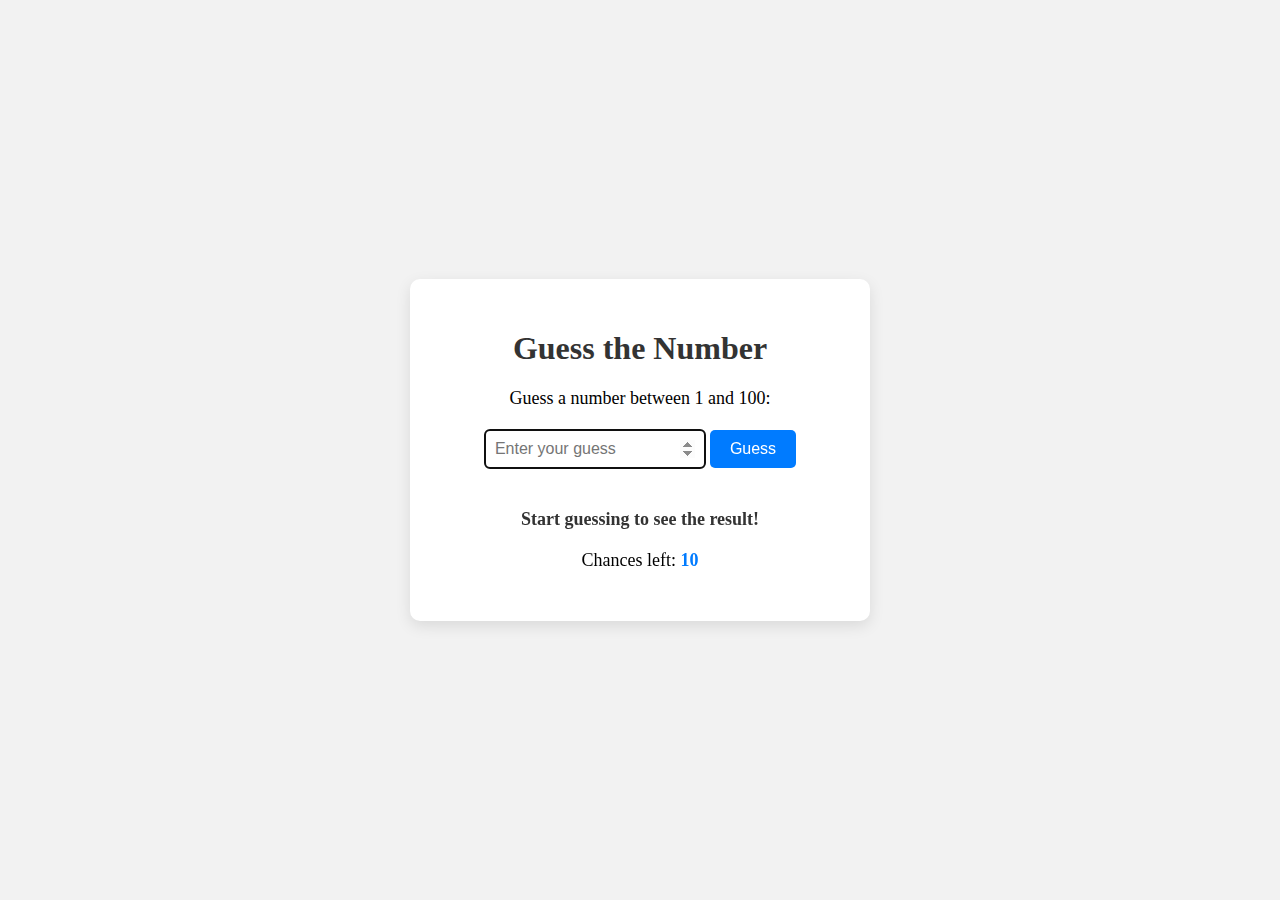
==== index.html @ b6a23ad9 "update" ====
<!DOCTYPE html>
<html lang="en">
<head>
  <meta charset="UTF-8" />
  <meta name="viewport" content="width=device-width, initial-scale=1.0"/>
  <title>Guess the Number</title>
  <link rel="stylesheet" href="./Basic/css/style.css"/>
</head>
<body>
  <div class="game-container">
    <h1>Guess the Number</h1>
    <p>Guess a number between 1 and 100:</p>

    <!-- Input for the user's guess -->
    <input type="number" id="user-guess" placeholder="Enter your guess" min="1" max="100" required>

    <!-- Button to submit the guess -->
    <button id="guess-button">Guess</button>

    <!-- Feedback message -->
    <p class="guess">Start guessing to see the result!</p>

    <!-- Display remaining chances -->
    <p>Chances left: <span class="chances">10</span></p>
  </div>
  <script src="./Basic/js/app.js"></script>
</body>
</html>
---- Basic/css/style.css ----
/* General Page Styles */
body {
  font-family: 'Arial, sans-serif';
  background-color: rgb(242, 242, 242);
  display: flex;
  justify-content: center;
  align-items: center;
  height: 100vh;
  margin: 0;
}

.game-container {
  background-color: rgb(255, 255, 255);
  padding: 30px;
  border-radius: 10px;
  box-shadow: 0px 5px 15px rgba(0, 0, 0, 0.1);
  width: 100%;
  max-width: 400px;
  text-align: center;
}

/* Heading and Instructions */
h1 {
  color: rgb(51, 51, 51);
}

p {
  font-size: 18px;
  margin-bottom: 20px;
}

/* Input Field */
input {
  padding: 10px;
  width: 100%;
  max-width: 200px;
  margin-bottom: 20px;
  border: 1px solid rgb(204, 204, 204);
  border-radius: 5px;
  font-size: 16px;
}

/* Button Styles */
button {
  background-color: rgb(0, 123, 255);
  color: rgb(255, 255, 255);
  font-size: 16px;
  padding: 10px 20px;
  border: none;
  border-radius: 5px;
  cursor: pointer;
  transition: background-color 0.3s;
}

button:hover {
  background-color: rgb(0, 86, 179);
}

/* Feedback message */
.guess {
  font-weight: bold;
  font-size: 18px;
  margin-top: 20px;
  color: rgb(51, 51, 51);
  transition: color 0.3s ease;
}

/* Remaining chances */
.chances {
  font-size: 18px;
  font-weight: bold;
  color: rgb(0, 123, 255);
}
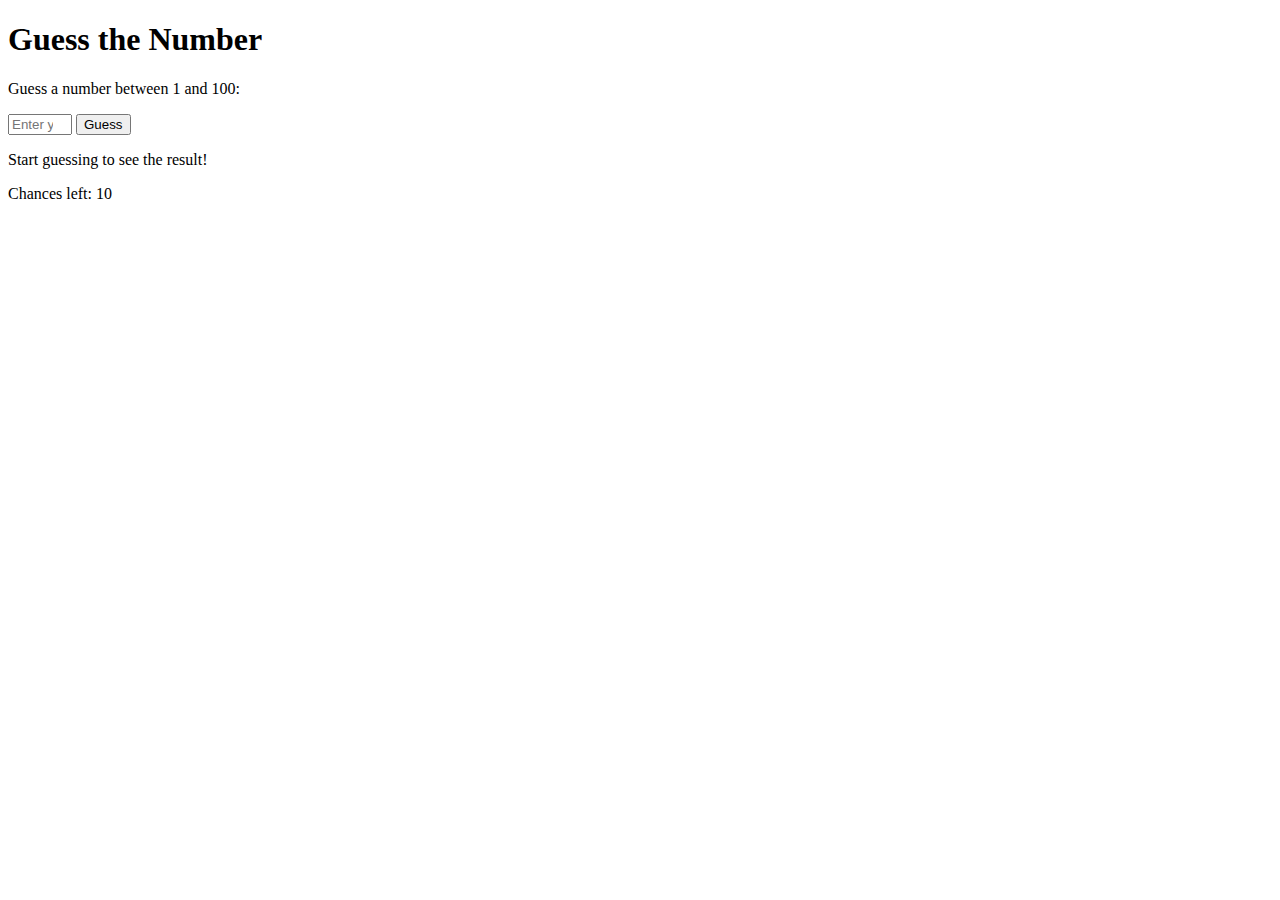
==== commit a4ce5df4: "update structure" ====
--- a/index.html
+++ b/index.html
@@ -4,7 +4,7 @@
   <meta charset="UTF-8" />
   <meta name="viewport" content="width=device-width, initial-scale=1.0"/>
   <title>Guess the Number</title>
-  <link rel="stylesheet" href="./Basic/css/style.css"/>
+  <link rel="stylesheet" href="./css/style.css"/>
 </head>
 <body>
   <div class="game-container">
@@ -23,6 +23,6 @@
     <!-- Display remaining chances -->
     <p>Chances left: <span class="chances">10</span></p>
   </div>
-  <script src="./Basic/js/app.js"></script>
+  <script src="./js/app.js"></script>
 </body>
 </html>
